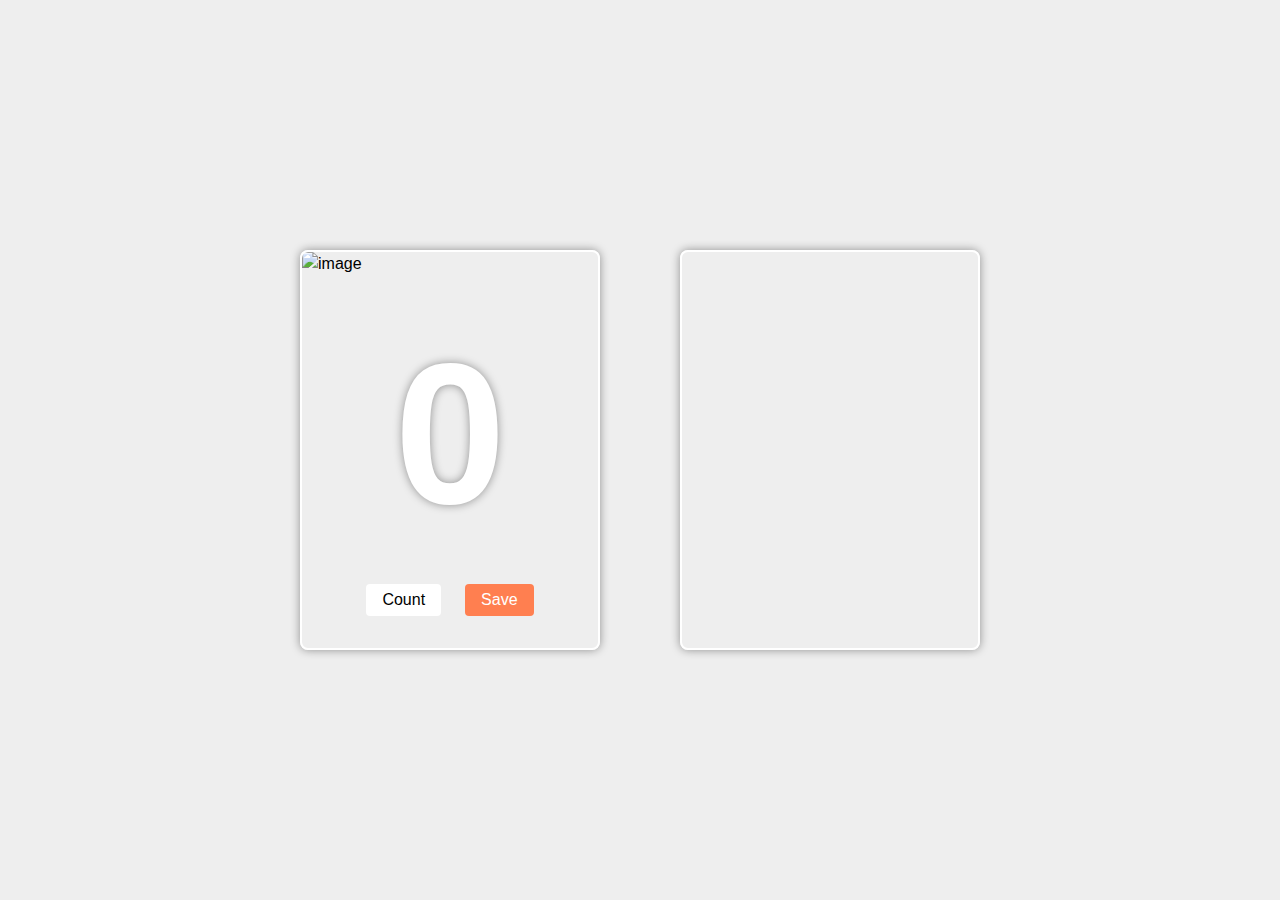
==== learnJS/index.html @ 7190e90d "working on" ====
<!DOCTYPE html>
<html lang="en">

<head>
    <meta charset="UTF-8">
    <meta http-equiv="X-UA-Compatible" content="IE=edge">
    <meta name="viewport" content="width=device-width, initial-scale=1.0">
    <title>Document</title>
    <link rel="stylesheet" href="styles/reset.css">
    <link rel="stylesheet" href="styles/style.css">
    
</head>

<body>
    <article class="card">
        <div class="thumb">
            <img src="https://img.freepik.com/free-photo/wide-angle-shot-single-tree-growing-clouded-sky-during-sunset-surrounded-by-grass_181624-22807.jpg?w=1380&t=st=1677622717~exp=1677623317~hmac=88896492984d945c77a3e10bd6d5863a80da7564d1ccf86056fac2497ae86c10" alt="image">
        </div>
        <div class="card__content">
            <h2 class="counter" id="counter-text">0</h2>
            <div class="btns-container">
                <button class="primary-btn" id="count-btn" onclick="increment()">Count</button>
                <button class="secondary-btn" id="save-btn" onclick="saveInfo()">Save</button>
            </div>
        </div>    
    </article>
    <article class="card">
        <p class="info" id="saved-info"></p>
    </article>
    <script src="LearnJs.js"></script>
</body>

</html>
---- learnJS/styles/style.css ----
html{
    font-family: Arial, Helvetica, sans-serif;
}
body{
    background-color: #eee;
    display: flex;
    gap: 80px;
    justify-content: center;
    align-items: center;
}
button{
    all: unset;
    padding: 4px 16px;
    align-self: flex-start;
    border-radius: 4px;
    cursor: pointer;
    background-color: white;
}
.primary-btn{
    border-color: gray;
    background-color: white;
}
.primary-btn:hover{
    outline: 6px solid lightblue;
}
.secondary-btn{
    border-color: coral;
    background-color: coral;
    color: white;
}
.secondary-btn:hover{
    outline: 6px solid lightsalmon;
}
.card{
    position: relative;
    width: 300px;
    height: 400px;
    display: flex;
    flex-wrap: wrap;
    flex-direction: column;
    justify-content: flex-start;
    gap: 12px;
    overflow: hidden;
    border: 2px solid white;
    border-radius: 8px;
    box-shadow: 0 0 10px rgba(0,0,0,0.4);
}
.card:hover img{
    transform: scale(110%);
    transition: all 400ms ease-in-out;
}
.card__content{
    width: 100%;
    height: 100%;
    display: flex;
    flex-direction: column;
    justify-content: center;
    align-items: center;
}
.counter{
    flex-basis: 60%;
    font-size: 200px;
    color: white;
    text-shadow: 0 0 10px rgba(0,0,0,0.4);
}
.btns-container{
    display: flex;
    justify-content: space-between;
    gap: 24px;
}
.thumb{
    position: absolute;
    width: 100%;
    height: 100%;
    z-index: -1;
}
.thumb img{
    width: 100%;
    height: 100%;
    object-fit: cover;
}
.info{
    padding: 60px;
}
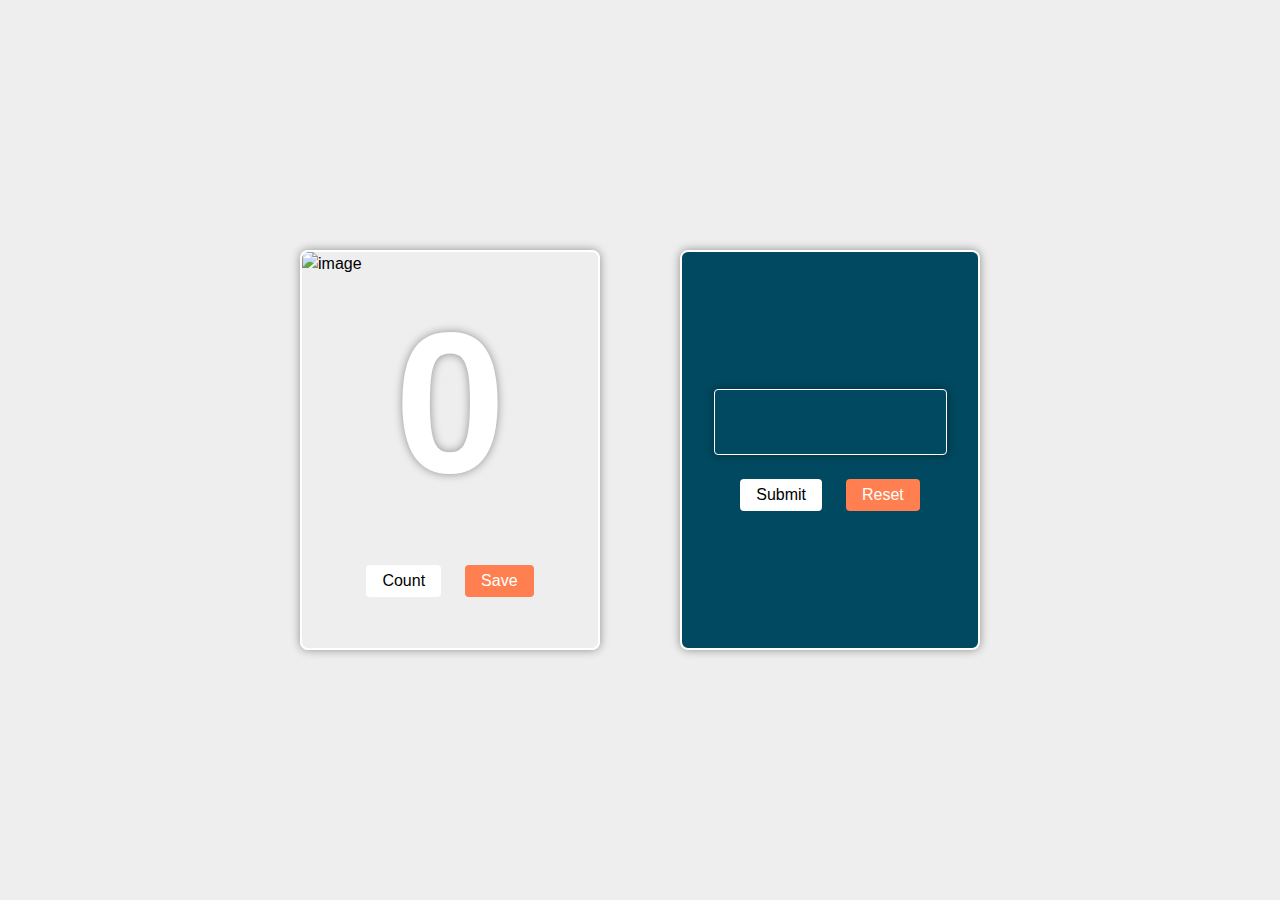
==== commit 2665d3eb: "working on" ====
--- a/learnJS/index.html
+++ b/learnJS/index.html
@@ -5,7 +5,7 @@
     <meta charset="UTF-8">
     <meta http-equiv="X-UA-Compatible" content="IE=edge">
     <meta name="viewport" content="width=device-width, initial-scale=1.0">
-    <title>Document</title>
+    <title>Count and Save</title>
     <link rel="stylesheet" href="styles/reset.css">
     <link rel="stylesheet" href="styles/style.css">
     
@@ -24,8 +24,15 @@
             </div>
         </div>    
     </article>
-    <article class="card">
-        <p class="info" id="saved-info"></p>
+
+    <article class="card card-info">
+        <form action="" method="GET" class="card__content">
+            <input class="info" id="saved-info"></input>
+            <div class="btns-container">
+                <button class="primary-btn" id="submit">Submit</button>
+                <button class="secondary-btn" id="reset" onclick="resetInfo()">Reset</button>
+            </div>
+        </form>
     </article>
     <script src="LearnJs.js"></script>
 </body>
--- a/learnJS/styles/style.css
+++ b/learnJS/styles/style.css
@@ -1,9 +1,13 @@
 html{
-    font-family: Arial, Helvetica, sans-serif;
+    font-family: 'Trebuchet MS', 'Lucida Sans Unicode', 'Lucida Grande', 'Lucida Sans', Arial, sans-serif;
 }
+::-webkit-scrollbar {
+    display: none;
+  }
 body{
     background-color: #eee;
     display: flex;
+    flex-wrap: wrap;
     gap: 80px;
     justify-content: center;
     align-items: center;
@@ -35,11 +39,6 @@
     position: relative;
     width: 300px;
     height: 400px;
-    display: flex;
-    flex-wrap: wrap;
-    flex-direction: column;
-    justify-content: flex-start;
-    gap: 12px;
     overflow: hidden;
     border: 2px solid white;
     border-radius: 8px;
@@ -56,10 +55,12 @@
     flex-direction: column;
     justify-content: center;
     align-items: center;
+    gap: 24px;
 }
 .counter{
     flex-basis: 60%;
     font-size: 200px;
+    line-height: 1;
     color: white;
     text-shadow: 0 0 10px rgba(0,0,0,0.4);
 }
@@ -79,6 +80,16 @@
     height: 100%;
     object-fit: cover;
 }
+.card-info{
+    background-color: #004960;
+    overflow-y: scroll;
+}
 .info{
-    padding: 60px;
-}+    all: unset;
+    height: 40px;
+    padding: 12px;
+    color: white;
+    border: 1px solid white;
+    border-radius: 4px;
+    box-shadow: 0 0 10px rgba(0,0,0,0.4);
+}
